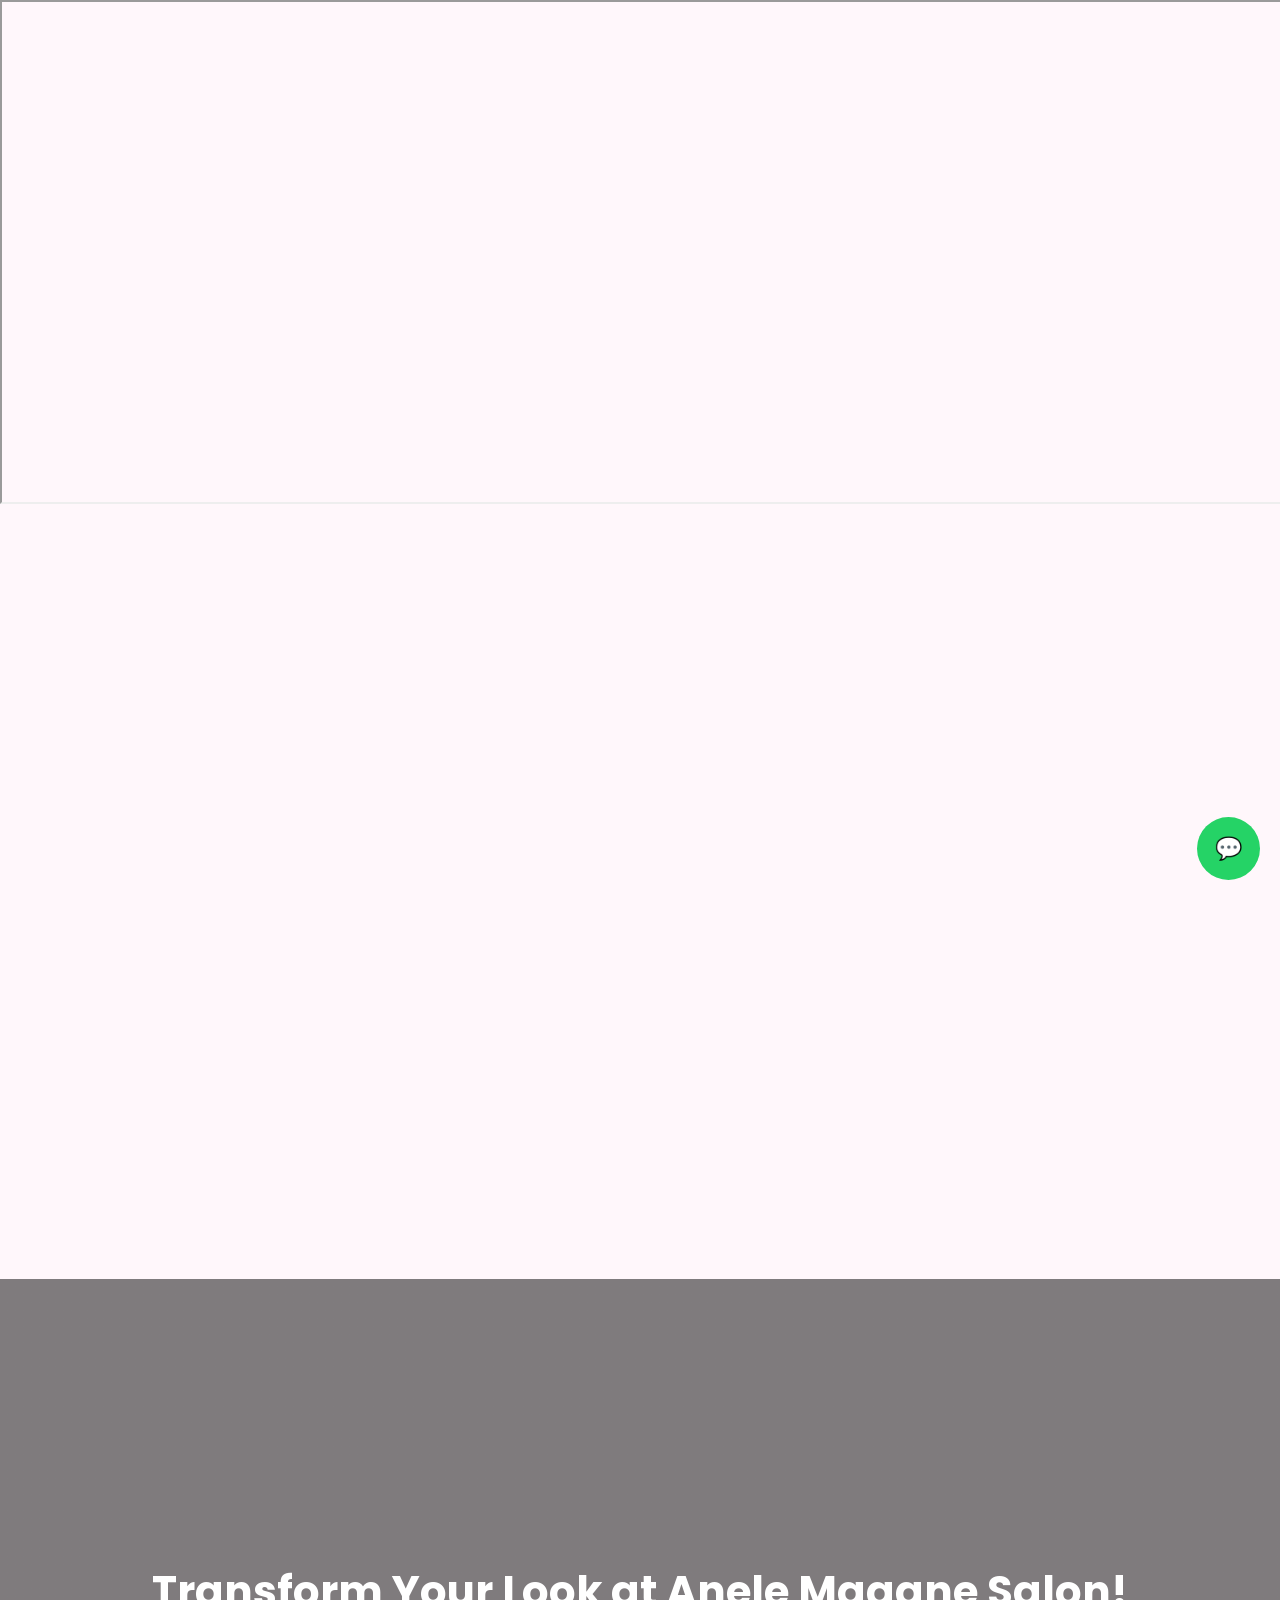
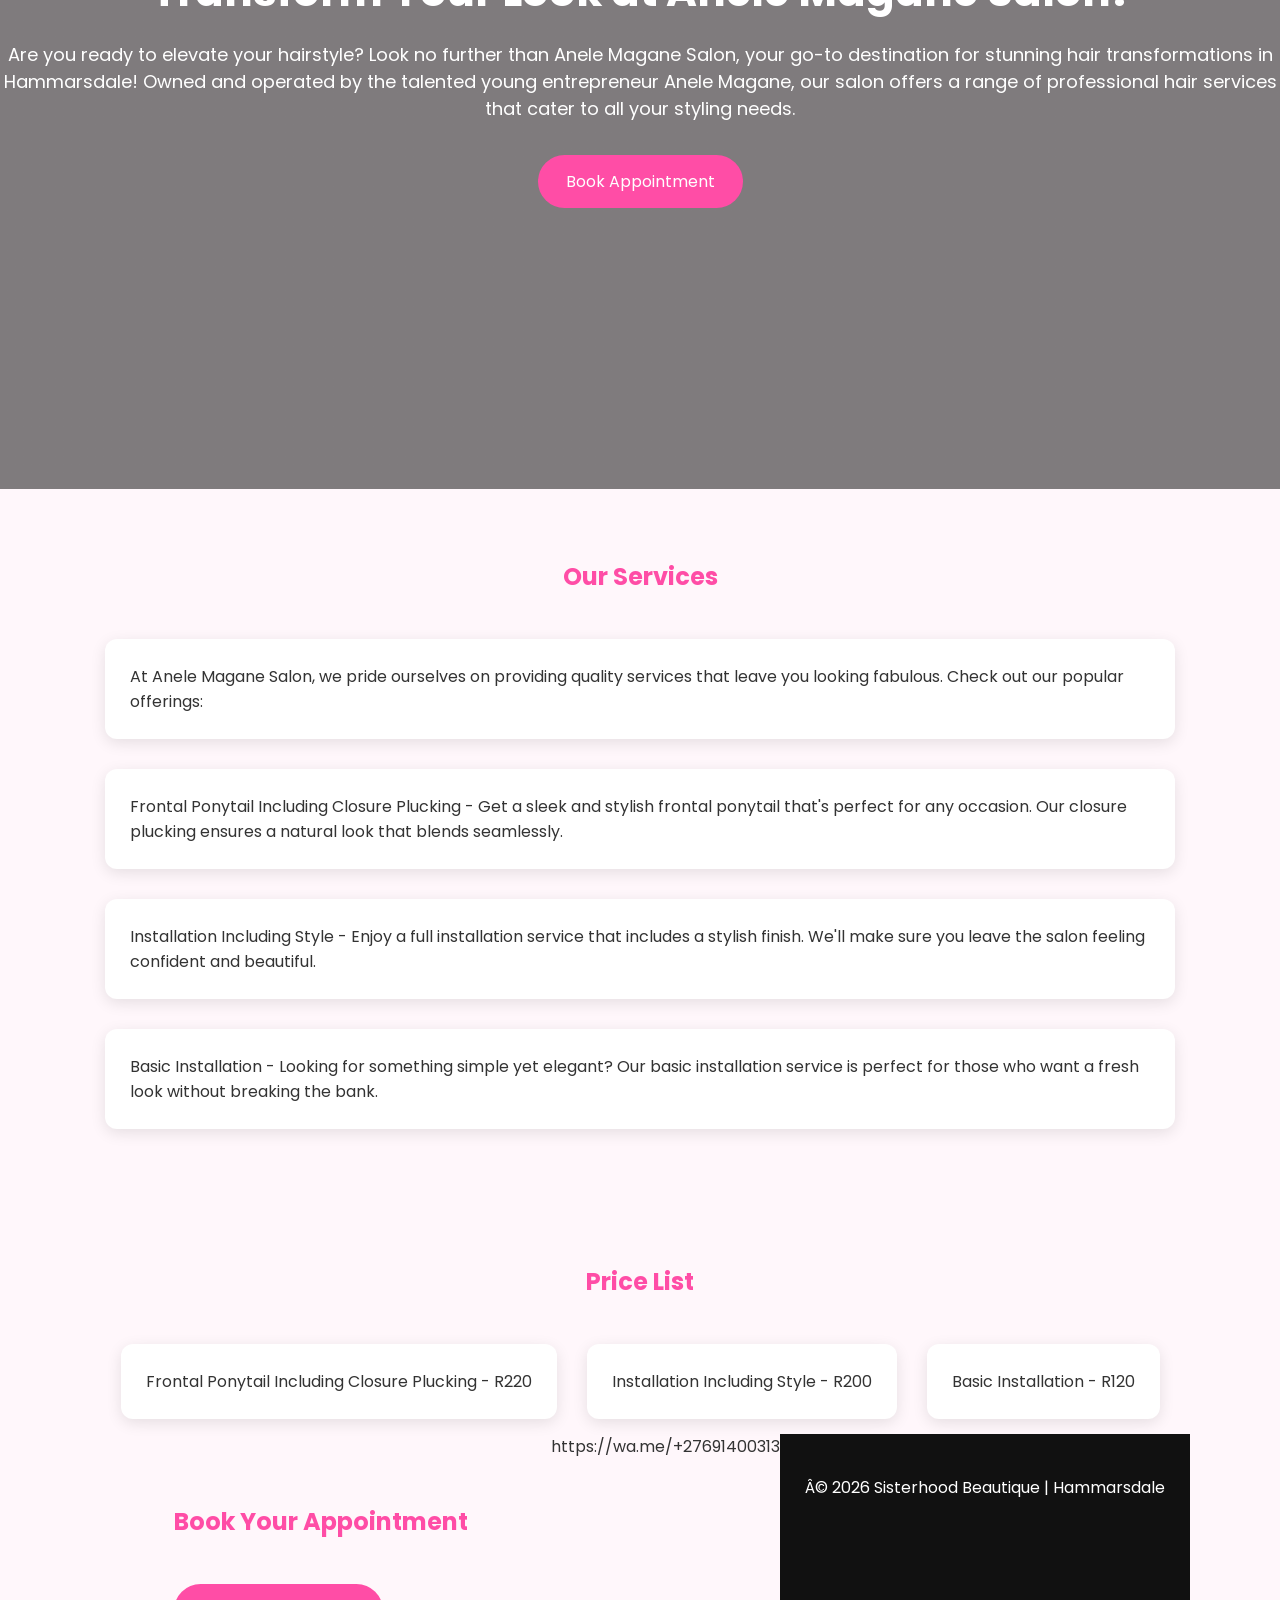
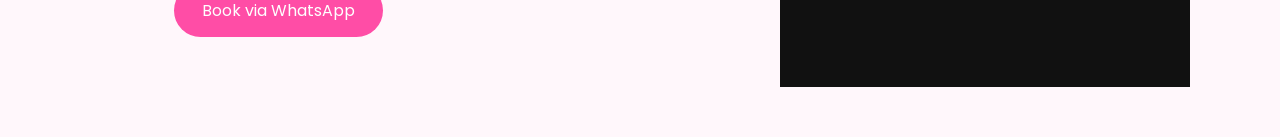
==== book-a-slot.html @ aec2c9b6 "Add files via upload" ====
<!DOCTYPE html> 
<html lang="en"> 
<head> 
<meta charset="UTF-8"> 
<meta name="viewport" content="width=device-width, initial-scale=1.0">
<meta property="og:title" content="Transform Your Look at Anele Magane Salon!">
<meta name="description" content="Are you ready to elevate your hairstyle? Look no further than Anele Magane Salon, your go-to destination for stunning hair transformations in Hammarsdale! Owned and operated by the talented young entrepreneur Anele Magane, our salon offers a range of professional hair services that cater to all your styling needs."> 
<title>Anele-Magane-Salon</title> 
<meta name="description" content="Sisterhood Beautique in Hammarsdale offers professional hair services, beauty products and a luxury salon experience led by entrepreneur Nomfundo Miya."> 
<link href="https://fonts.googleapis.com/css2?family=Poppins:wght@300;500;700&display=swap" rel="stylesheet"> 

<style> 
body{ margin:0; font-family:'Poppins',sans-serif; background:#fff7fb; color:#333; scroll-behavior:smooth; } 

/* HERO */ 
.hero{ height:90vh; background:linear-gradient(rgba(0,0,0,0.5),rgba(0,0,0,0.5)), url('https://images.unsplash.com/photo-1522335789203-aabd1fc54bc9'); background-size:cover; background-position:center; display:flex; align-items:center; justify-content:center; text-align:center; color:white; } 
.hero h1{font-size:42px;margin:0;
}
 
.hero p{font-size:18px;
} 

.btn{ background:#ff4da6; padding:14px 28px; border-radius:30px; color:white; text-decoration:none; display:inline-block; margin-top:15px; 
}

/* SECTION */ .section{ max-width:1100px; margin:auto; padding:50px 20px; 
}

h2{ color:#ff4da6; text-align:center; margin-bottom:30px; 
}
/* CARDS */ .card{ background:white; padding:25px; border-radius:12px; box-shadow:0 4px 15px rgba(0,0,0,0.1); margin:15px; 
} 

.grid{ display:flex; flex-wrap:wrap; justify-content:center; 
}

/* GALLERY */ 
.gallery img{ width:300px; border-radius:10px; margin:10px; 
} 

/* REVIEW */ 
.review{ background:#ffe6f2; 
}

/* WHATSAPP BUTTON */ .whatsapp{ position:fixed; bottom:20px; right:20px; background:#25D366; color:white; padding:15px 18px; border-radius:50%; font-size:22px; text-decoration:none; 
}

/* FOOTER */ 
footer{ background:#111; color:white; text-align:center; padding:25px; 
}
</style> 

</head> 
<body> 
<!-- HERO --><iframe width="100%" height="500" src="https://www.youtube.com/embed/-R-HVov-oK0?si=imWfFwmLUQtzHGJz" title="YouTube video player" allow="accelerometer; autoplay; clipboard-write; encrypted-media; gyroscope; picture-in-picture; web-share" referrerpolicy="strict-origin-when-cross-origin"></iframe>  
<!-- Embedded booking begin --><div class="embedded-booking" data-url="https://sisterhoodbeautique.trafft.com" data-query="&t=s&uuid=919e0156-0a72-45f5-afb6-2feaef6404e2" data-lang="en" data-autoresize="0" data-showsidebar="1" data-showservices="0" style="min-width: 100%; height: 768px;"></div><script type="text/javascript" src="https://sisterhoodbeautique.trafft.com/embed.js" async></script><!-- Embedded booking end --> 
<!-- HERO --> 
<section class="hero"> 
<div> <h1>Transform Your Look at Anele Magane Salon!
</h1> <p>Are you ready to elevate your hairstyle? Look no further than Anele Magane Salon, your go-to destination for stunning hair transformations in Hammarsdale! Owned and operated by the talented young entrepreneur Anele Magane, our salon offers a range of professional hair services that cater to all your styling needs.</p> 
<a href="#booking" class="btn">Book Appointment</a> </div> </section> 


<!-- SERVICES --> 
<section class="section"> 
<h2>Our Services</h2> 
<div class="grid"> 
<div class="card">At Anele Magane Salon, we pride ourselves on providing quality services that leave you looking fabulous. Check out our popular offerings:
</div> 
<div class="card">Frontal Ponytail Including Closure Plucking - 
   Get a sleek and stylish frontal ponytail that's perfect for any occasion. Our closure plucking ensures a natural look that blends seamlessly.
</div> 
<div class="card">Installation Including Style -  
   Enjoy a full installation service that includes a stylish finish. We'll make sure you leave the salon feeling confident and beautiful.
</div> 
<div class="card">Basic Installation -  
   Looking for something simple yet elegant? Our basic installation service is perfect for those who want a fresh look without breaking the bank.
</div> 
 
</section> 

<!-- PRICE LIST --> 
<section class="section"> 
<h2>Price List</h2> 
<div class="grid">
<div class="card">Frontal Ponytail Including Closure Plucking - R220  </div>     
<div class="card">Installation Including Style - R200  </div> 
<div class="card">Basic Installation - R120  </div> 
 
<!-- BOOKING --> 
<section id="booking" class="section"> 
<h2>Book Your Appointment</h2> 
<a class="btn" href=""> Book via WhatsApp </a> 
</section> https://wa.me/+27691400313


<!-- WHATSAPP FLOAT --> 
<a href="https://wa.me/+27691400313" class="whatsapp">💬</a> <footer> <p>Â© 2026 Sisterhood Beautique | Hammarsdale</p> </footer> 
</body> 
</html>
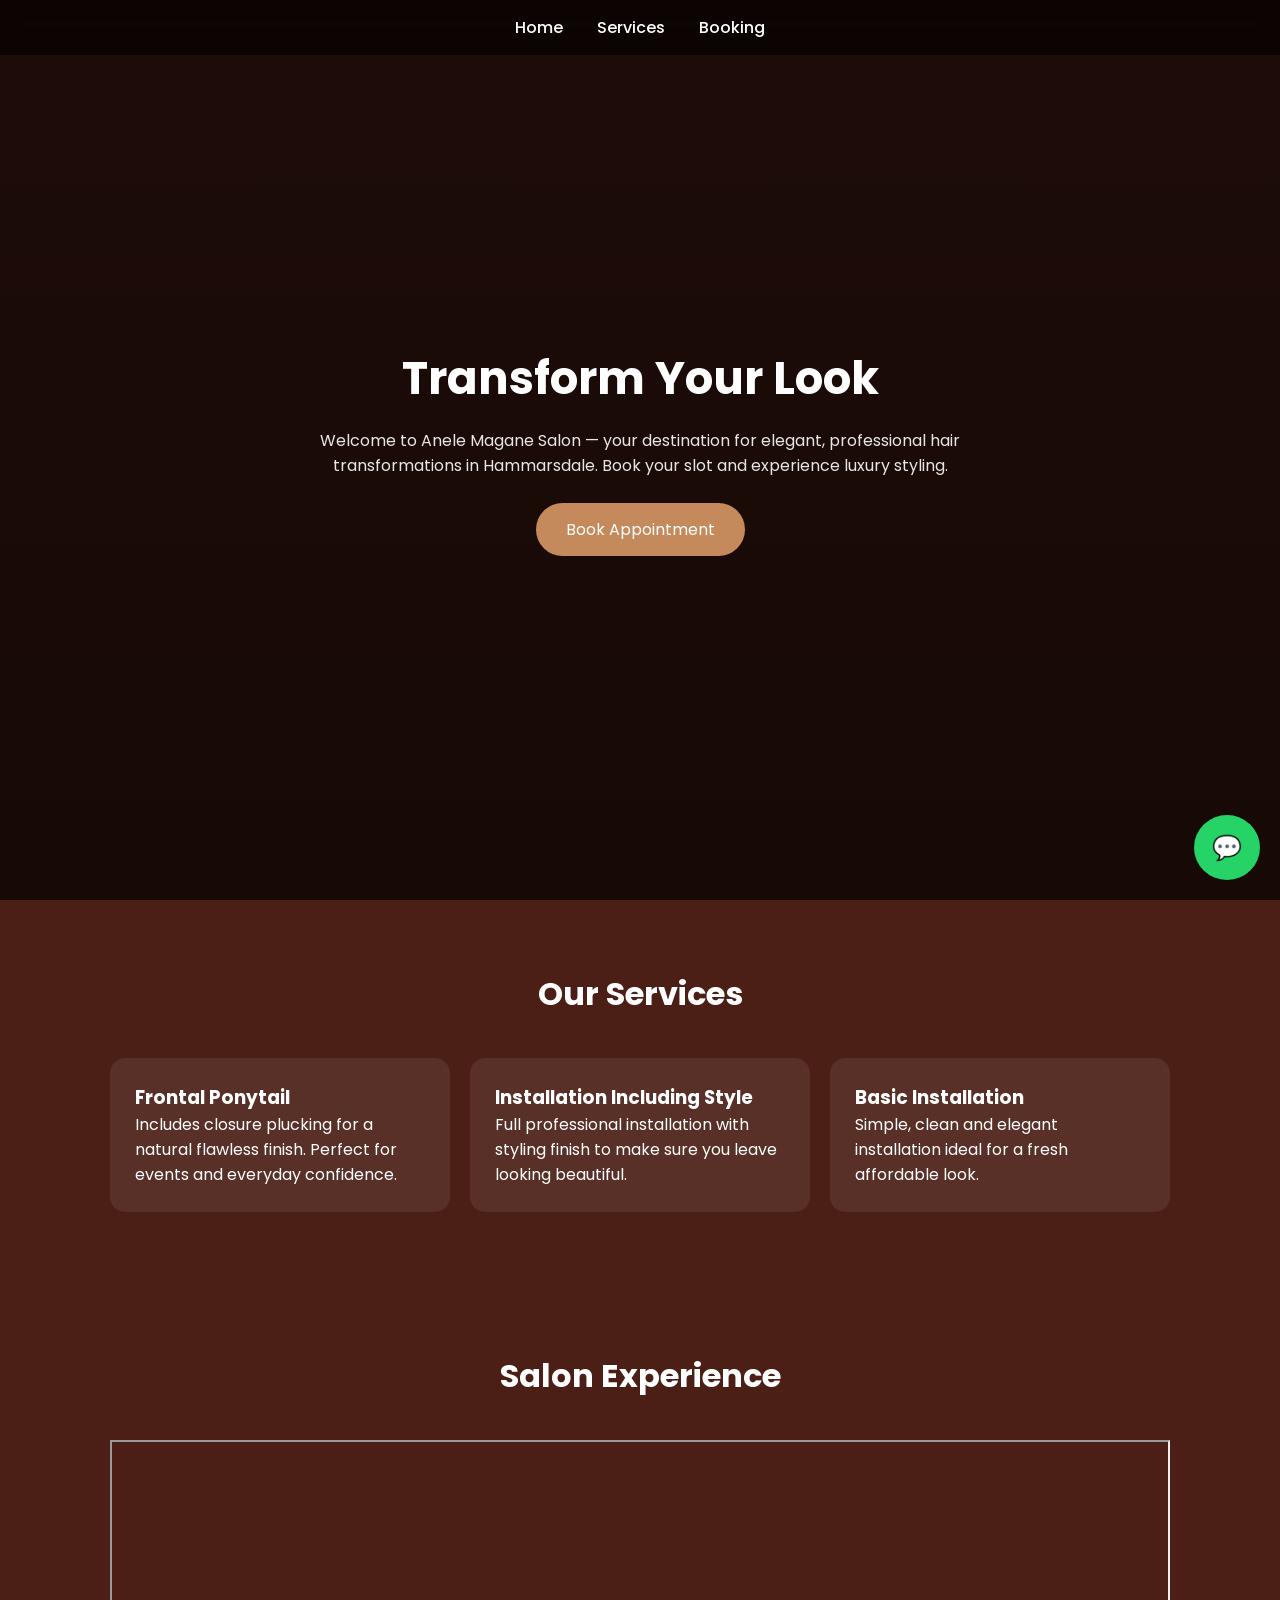
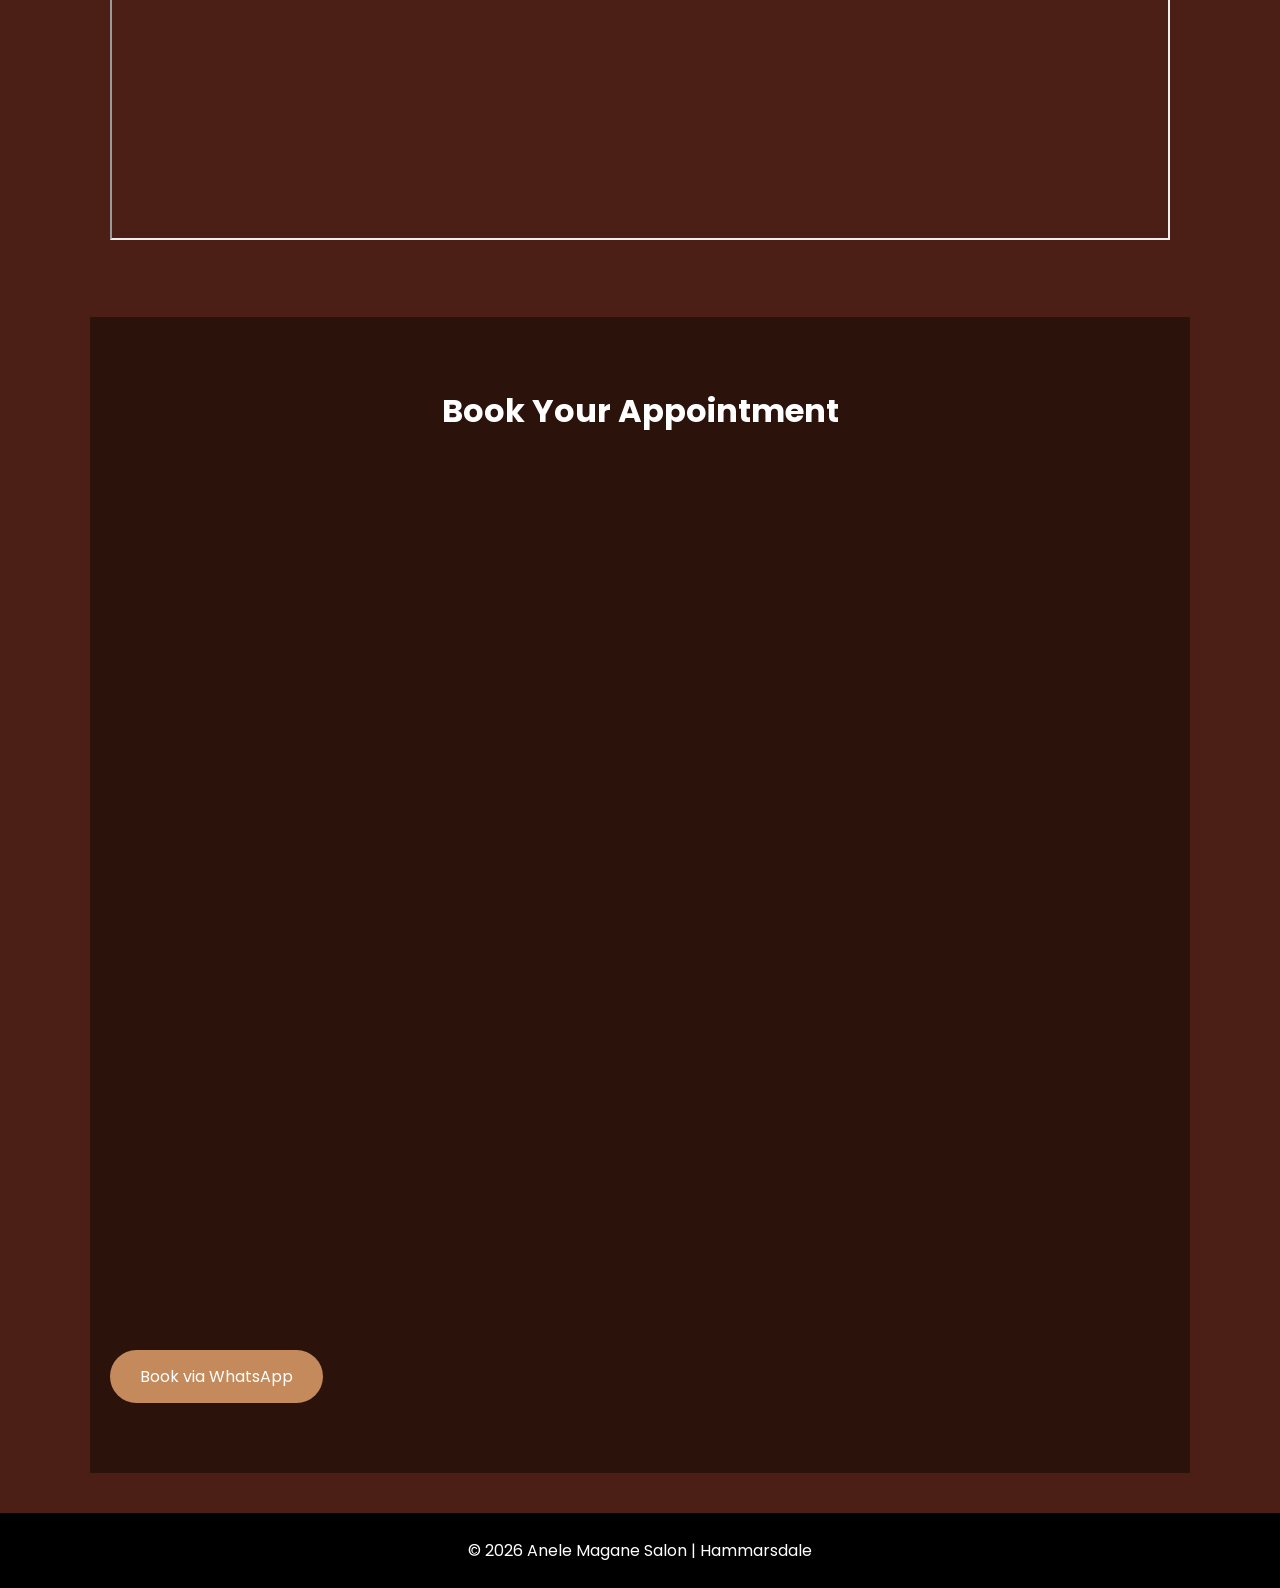
==== commit 3fc1428d: "Update book-a-slot.html" ====
--- a/book-a-slot.html
+++ b/book-a-slot.html
@@ -1,100 +1,275 @@
-<!DOCTYPE html> 
-<html lang="en"> 
-<head> 
-<meta charset="UTF-8"> 
+<!DOCTYPE html>
+<html lang="en">
+<head>
+<meta charset="UTF-8">
 <meta name="viewport" content="width=device-width, initial-scale=1.0">
-<meta property="og:title" content="Transform Your Look at Anele Magane Salon!">
-<meta name="description" content="Are you ready to elevate your hairstyle? Look no further than Anele Magane Salon, your go-to destination for stunning hair transformations in Hammarsdale! Owned and operated by the talented young entrepreneur Anele Magane, our salon offers a range of professional hair services that cater to all your styling needs."> 
-<title>Anele-Magane-Salon</title> 
-<meta name="description" content="Sisterhood Beautique in Hammarsdale offers professional hair services, beauty products and a luxury salon experience led by entrepreneur Nomfundo Miya."> 
-<link href="https://fonts.googleapis.com/css2?family=Poppins:wght@300;500;700&display=swap" rel="stylesheet"> 
-
-<style> 
-body{ margin:0; font-family:'Poppins',sans-serif; background:#fff7fb; color:#333; scroll-behavior:smooth; } 
-
-/* HERO */ 
-.hero{ height:90vh; background:linear-gradient(rgba(0,0,0,0.5),rgba(0,0,0,0.5)), url('https://images.unsplash.com/photo-1522335789203-aabd1fc54bc9'); background-size:cover; background-position:center; display:flex; align-items:center; justify-content:center; text-align:center; color:white; } 
-.hero h1{font-size:42px;margin:0;
-}
- 
-.hero p{font-size:18px;
-} 
-
-.btn{ background:#ff4da6; padding:14px 28px; border-radius:30px; color:white; text-decoration:none; display:inline-block; margin-top:15px; 
-}
-
-/* SECTION */ .section{ max-width:1100px; margin:auto; padding:50px 20px; 
-}
-
-h2{ color:#ff4da6; text-align:center; margin-bottom:30px; 
-}
-/* CARDS */ .card{ background:white; padding:25px; border-radius:12px; box-shadow:0 4px 15px rgba(0,0,0,0.1); margin:15px; 
-} 
-
-.grid{ display:flex; flex-wrap:wrap; justify-content:center; 
-}
-
-/* GALLERY */ 
-.gallery img{ width:300px; border-radius:10px; margin:10px; 
-} 
-
-/* REVIEW */ 
-.review{ background:#ffe6f2; 
-}
-
-/* WHATSAPP BUTTON */ .whatsapp{ position:fixed; bottom:20px; right:20px; background:#25D366; color:white; padding:15px 18px; border-radius:50%; font-size:22px; text-decoration:none; 
-}
-
-/* FOOTER */ 
-footer{ background:#111; color:white; text-align:center; padding:25px; 
-}
-</style> 
-
-</head> 
-<body> 
-<!-- HERO --><iframe width="100%" height="500" src="https://www.youtube.com/embed/-R-HVov-oK0?si=imWfFwmLUQtzHGJz" title="YouTube video player" allow="accelerometer; autoplay; clipboard-write; encrypted-media; gyroscope; picture-in-picture; web-share" referrerpolicy="strict-origin-when-cross-origin"></iframe>  
-<!-- Embedded booking begin --><div class="embedded-booking" data-url="https://sisterhoodbeautique.trafft.com" data-query="&t=s&uuid=919e0156-0a72-45f5-afb6-2feaef6404e2" data-lang="en" data-autoresize="0" data-showsidebar="1" data-showservices="0" style="min-width: 100%; height: 768px;"></div><script type="text/javascript" src="https://sisterhoodbeautique.trafft.com/embed.js" async></script><!-- Embedded booking end --> 
-<!-- HERO --> 
-<section class="hero"> 
-<div> <h1>Transform Your Look at Anele Magane Salon!
-</h1> <p>Are you ready to elevate your hairstyle? Look no further than Anele Magane Salon, your go-to destination for stunning hair transformations in Hammarsdale! Owned and operated by the talented young entrepreneur Anele Magane, our salon offers a range of professional hair services that cater to all your styling needs.</p> 
-<a href="#booking" class="btn">Book Appointment</a> </div> </section> 
-
-
-<!-- SERVICES --> 
-<section class="section"> 
-<h2>Our Services</h2> 
-<div class="grid"> 
-<div class="card">At Anele Magane Salon, we pride ourselves on providing quality services that leave you looking fabulous. Check out our popular offerings:
-</div> 
-<div class="card">Frontal Ponytail Including Closure Plucking - 
-   Get a sleek and stylish frontal ponytail that's perfect for any occasion. Our closure plucking ensures a natural look that blends seamlessly.
-</div> 
-<div class="card">Installation Including Style -  
-   Enjoy a full installation service that includes a stylish finish. We'll make sure you leave the salon feeling confident and beautiful.
-</div> 
-<div class="card">Basic Installation -  
-   Looking for something simple yet elegant? Our basic installation service is perfect for those who want a fresh look without breaking the bank.
-</div> 
- 
-</section> 
-
-<!-- PRICE LIST --> 
-<section class="section"> 
-<h2>Price List</h2> 
+
+<title>Anele Magane Salon | Booking</title>
+
+<meta name="description" content="Book your appointment at Anele Magane Salon in Hammarsdale. Professional installations, ponytails and luxury hair services.">
+
+<link href="https://fonts.googleapis.com/css2?family=Poppins:wght@300;400;600;700&display=swap" rel="stylesheet">
+
+<style>
+
+/* ---------------- GENERAL ---------------- */
+
+*{
+margin:0;
+padding:0;
+box-sizing:border-box;
+font-family:'Poppins',sans-serif;
+}
+
+body{
+background:#4b1f15;
+color:white;
+scroll-behavior:smooth;
+}
+
+/* ---------------- NAV ---------------- */
+
+nav{
+position:fixed;
+width:100%;
+background:rgba(0,0,0,0.6);
+backdrop-filter:blur(8px);
+padding:15px;
+z-index:1000;
+text-align:center;
+}
+
+nav a{
+color:white;
+text-decoration:none;
+margin:0 15px;
+font-weight:500;
+}
+
+/* ---------------- HERO ---------------- */
+
+.hero{
+height:100vh;
+background:
+linear-gradient(rgba(0,0,0,.6),rgba(0,0,0,.7)),
+url("https://images.unsplash.com/photo-1600948836101-f9ffda59d250");
+background-size:cover;
+background-position:center;
+display:flex;
+align-items:center;
+justify-content:center;
+text-align:center;
+padding:20px;
+}
+
+.hero h1{
+font-size:45px;
+margin-bottom:15px;
+}
+
+.hero p{
+max-width:700px;
+margin:auto;
+opacity:.9;
+}
+
+.btn{
+display:inline-block;
+margin-top:25px;
+padding:14px 30px;
+background:#c58a5b;
+color:white;
+border-radius:40px;
+text-decoration:none;
+transition:.3s;
+}
+
+.btn:hover{
+background:#e2a56f;
+}
+
+/* ---------------- SECTIONS ---------------- */
+
+.section{
+max-width:1100px;
+margin:auto;
+padding:70px 20px;
+}
+
+.section h2{
+text-align:center;
+margin-bottom:40px;
+font-size:32px;
+}
+
+/* ---------------- SERVICES ---------------- */
+
+.grid{
+display:grid;
+grid-template-columns:repeat(auto-fit,minmax(250px,1fr));
+gap:20px;
+}
+
+.card{
+background:rgba(255,255,255,0.08);
+padding:25px;
+border-radius:15px;
+backdrop-filter:blur(6px);
+transition:.3s;
+}
+
+.card:hover{
+transform:translateY(-6px);
+}
+
+/* ---------------- GALLERY ---------------- */
+
+.gallery img{
+width:100%;
+border-radius:12px;
+}
+
+/* ---------------- BOOKING ---------------- */
+
+.booking{
+background:#2b120b;
+}
+
+/* ---------------- WHATSAPP ---------------- */
+
+.whatsapp{
+position:fixed;
+bottom:20px;
+right:20px;
+background:#25D366;
+color:white;
+font-size:24px;
+padding:15px 18px;
+border-radius:50%;
+text-decoration:none;
+}
+
+/* ---------------- FOOTER ---------------- */
+
+footer{
+text-align:center;
+background:black;
+padding:25px;
+margin-top:40px;
+}
+
+</style>
+</head>
+
+<body>
+
+<!-- NAV -->
+<nav>
+<a href="#">Home</a>
+<a href="#services">Services</a>
+<a href="#booking">Booking</a>
+</nav>
+
+
+<!-- HERO -->
+<section class="hero">
+<div>
+<h1>Transform Your Look</h1>
+
+<p>
+Welcome to Anele Magane Salon — your destination for elegant,
+professional hair transformations in Hammarsdale.
+Book your slot and experience luxury styling.
+</p>
+
+<a href="#booking" class="btn">Book Appointment</a>
+</div>
+</section>
+
+
+<!-- SERVICES -->
+<section id="services" class="section">
+<h2>Our Services</h2>
+
 <div class="grid">
-<div class="card">Frontal Ponytail Including Closure Plucking - R220  </div>     
-<div class="card">Installation Including Style - R200  </div> 
-<div class="card">Basic Installation - R120  </div> 
- 
-<!-- BOOKING --> 
-<section id="booking" class="section"> 
-<h2>Book Your Appointment</h2> 
-<a class="btn" href=""> Book via WhatsApp </a> 
-</section> https://wa.me/+27691400313
-
-
-<!-- WHATSAPP FLOAT --> 
-<a href="https://wa.me/+27691400313" class="whatsapp">💬</a> <footer> <p>Â© 2026 Sisterhood Beautique | Hammarsdale</p> </footer> 
-</body> 
-</html> +
+<div class="card">
+<h3>Frontal Ponytail</h3>
+<p>
+Includes closure plucking for a natural flawless finish.
+Perfect for events and everyday confidence.
+</p>
+</div>
+
+<div class="card">
+<h3>Installation Including Style</h3>
+<p>
+Full professional installation with styling finish
+to make sure you leave looking beautiful.
+</p>
+</div>
+
+<div class="card">
+<h3>Basic Installation</h3>
+<p>
+Simple, clean and elegant installation ideal for
+a fresh affordable look.
+</p>
+</div>
+
+</div>
+</section>
+
+
+<!-- VIDEO SECTION -->
+<section class="section">
+<h2>Salon Experience</h2>
+
+<iframe width="100%" height="400"
+src="https://www.youtube.com/embed/-R-HVov-oK0"
+title="Salon Video"
+allowfullscreen>
+</iframe>
+
+</section>
+
+
+<!-- BOOKING SECTION -->
+<section id="booking" class="section booking">
+
+<h2>Book Your Appointment</h2>
+
+<!-- Embedded booking begin -->
+<div class="embedded-booking"
+data-url="https://sisterhoodbeautique.trafft.com"
+data-query="&t=s&uuid=919e0156-0a72-45f5-afb6-2feaef6404e2"
+data-lang="en"
+data-autoresize="1"
+data-showsidebar="1"
+data-showservices="0"
+style="width:100%;height:800px;">
+</div>
+
+<script src="https://sisterhoodbeautique.trafft.com/embed.js" async></script>
+<!-- Embedded booking end -->
+
+<br><br>
+
+<a href="https://wa.me/+27691400313" class="btn">
+Book via WhatsApp
+</a>
+
+</section>
+
+
+<!-- WHATSAPP FLOAT -->
+<a href="https://wa.me/+27691400313" class="whatsapp">💬</a>
+
+
+<!-- FOOTER -->
+<footer>
+<p>© 2026 Anele Magane Salon | Hammarsdale</p>
+</footer>
+
+</body>
+</html>
